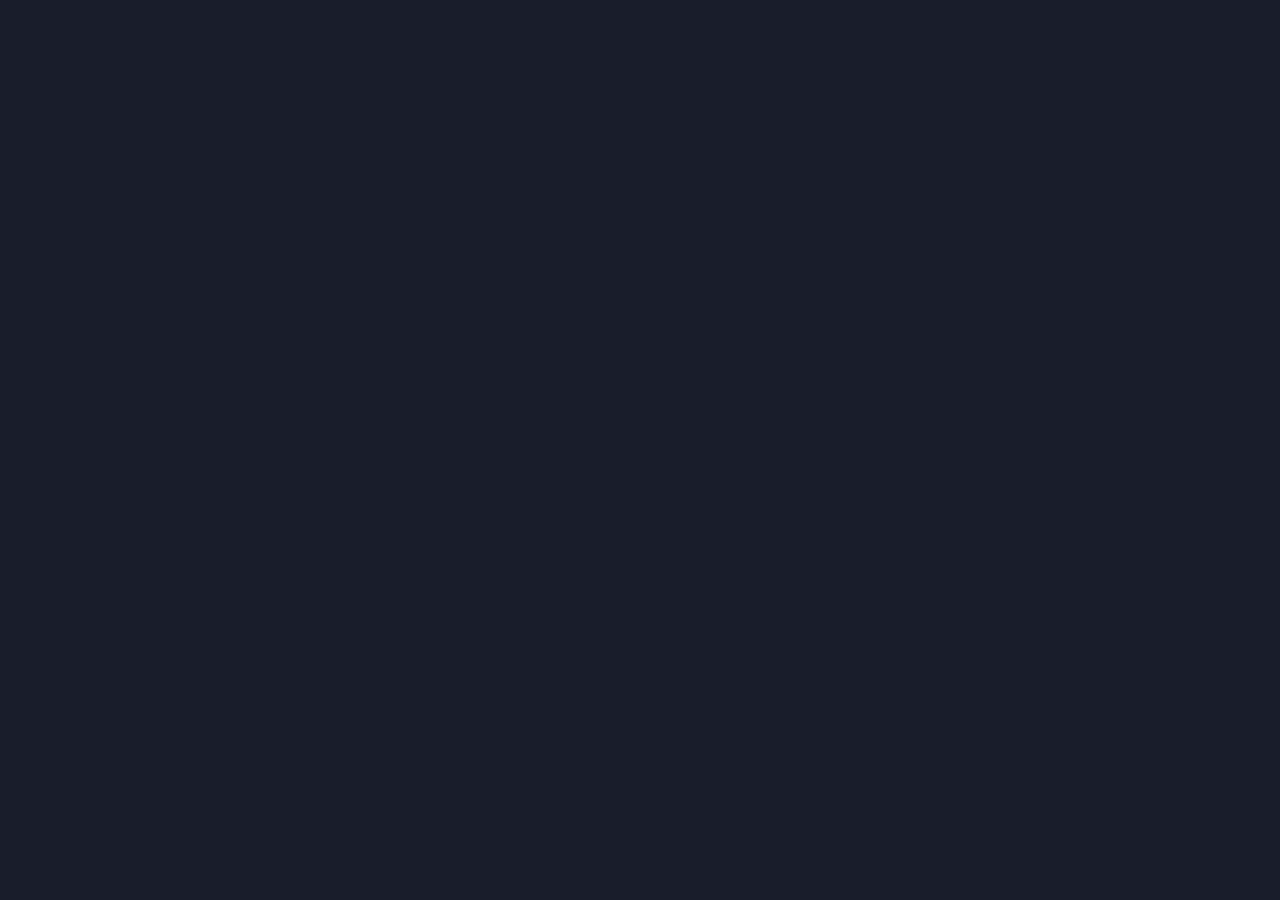
==== index.html @ 34d707e0 "Adding images and Styling" ====
<!DOCTYPE html>
<html lang="en">
<head>
    <meta charset="UTF-8">
    <meta http-equiv="X-UA-Compatible" content="IE=edge">
    <meta name="viewport" content="width=device-width, initial-scale=1.0">
    <link rel="preconnect" href="https://fonts.googleapis.com">
    <link rel="preconnect" href="https://fonts.gstatic.com" crossorigin>
    <link href="https://fonts.googleapis.com/css2?family=Kanit&family=Sofia+Sans+Semi+Condensed:wght@700&display=swap" rel="stylesheet">
    <link rel="stylesheet" href="https://cdnjs.cloudflare.com/ajax/libs/font-awesome/6.1.0/css/all.min.css" integrity="sha512-10/jx2EXwxxWqCLX/hHth/vu2KY3jCF70dCQB8TSgNjbCVAC/8vai53GfMDrO2Emgwccf2pJqxct9ehpzG+MTw==" crossorigin="anonymous" referrerpolicy="no-referrer" />
    <link rel="stylesheet" href="/styles/styles.css">
    <title>Pranav Kulkarni</title>
</head>
<body class="main-content">
     <header class="section sec1 header active">
        <i class="fa-brands fa-instagram"></i>
     </header>
    <main>
        <section class="section sec2 about">

        </section>
        <section class="section sec3 portfolio">
            
        </section>
        <section class="section sec4 blogs">
            
        </section>
        <section class="section sec5 contacts">
            
        </section>
    </main>
</body>
</html>
---- styles/styles.css ----
* {
  margin: 0;
  padding: 0;
  box-sizing: border-box;
  list-style: none;
}

:root {
  --color-primary: #191d2b;
  --color-secondary:#27AE60;
  --color-black:#000;
  --color-white:#FFFF;
  --color-grey0:#f8f8f8;
  --color-grey1:#dbe1e8;
  --color-grey2:#b2becd;
  --color-grey3:#6c7893;
  --color-grey4:#454e56;
  --color-grey5:#2a2e35;
  --color-grey6:#12181b;
  --br-sm-2:14px;
}

body {
  background-color: var(--color-primary);
  font-family: "Kanit", sans-serif;
  font-family: "Sofia Sans Semi Condensed", sans-serif;
  font-size: 1.1rem;
  color: var(--color-white);
}/*# sourceMappingURL=styles.css.map */
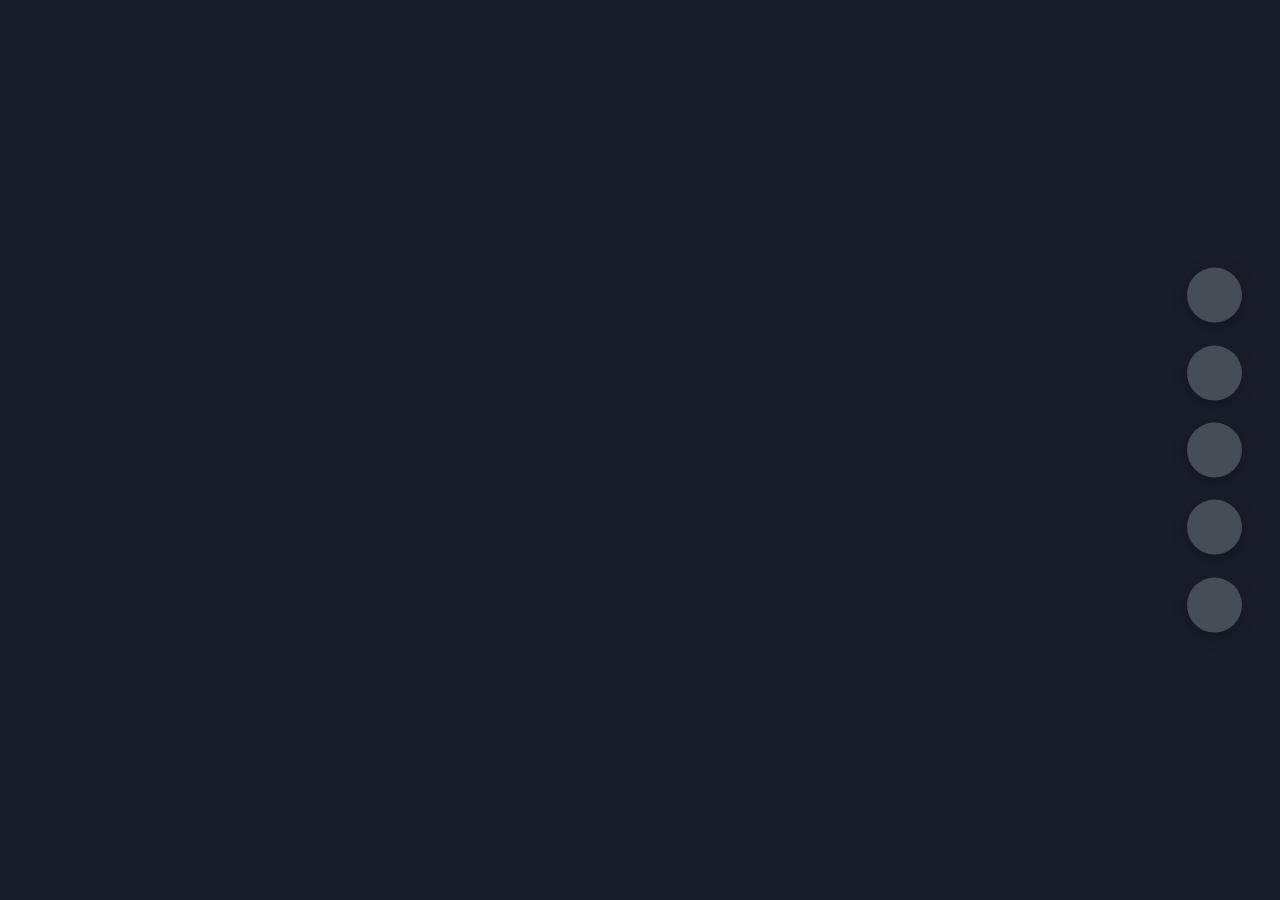
==== commit bbfc6006: "Adding Navigation Menu" ====
--- a/index.html
+++ b/index.html
@@ -29,5 +29,22 @@
             
         </section>
     </main>
+    <div class="controlls">
+        <div class="control control-1 active-btn">
+            <i class="fa-solid fa-house"></i>
+        </div>
+        <div class="control control-2 ">
+            <i class="fa-solid fa-user"></i>
+        </div>
+        <div class="control control-3 ">
+            <i class="fa-solid fa-briefcase"></i>
+        </div>
+        <div class="control control-4 ">
+            <i class="fa-solid fa-newspaper"></i>
+        </div>
+        <div class="control control-5 ">
+            <i class="fa-solid fa-envelope"></i>
+        </div>
+    </div>
 </body>
 </html>--- a/styles/styles.css
+++ b/styles/styles.css
@@ -18,6 +18,7 @@
   --color-grey5:#2a2e35;
   --color-grey6:#12181b;
   --br-sm-2:14px;
+  --box-shadow-1: 0 3px 15px rgba(0,0,0,.3) ;
 }
 
 body {
@@ -26,4 +27,89 @@
   font-family: "Sofia Sans Semi Condensed", sans-serif;
   font-size: 1.1rem;
   color: var(--color-white);
+  transition: all 0.4s ease-in-out;
+}
+
+a {
+  display: inline-block;
+  text-decoration: none;
+  color: inherit;
+  font-family: inherit;
+}
+
+section {
+  min-height: 100vh;
+  width: 100%;
+  position: absolute;
+  left: 0;
+  top: 0;
+  padding: 3rem 8e;
+}
+
+.section {
+  transform: translateY(-100%) scale(0);
+  transition: all 0.4s ease-in-out;
+  background-color: var(--color-primary);
+}
+
+.sec1 {
+  display: none;
+  transform: translateY(0) scale(1);
+}
+
+.sec2 {
+  display: none;
+  transform: translateY(0) scale(1);
+}
+
+.sec3 {
+  display: none;
+  transform: translateY(0) scale(1);
+}
+
+.sec4 {
+  display: none;
+  transform: translateY(0) scale(1);
+}
+
+.sec5 {
+  display: none;
+  transform: translateY(0) scale(1);
+}
+
+.controlls {
+  position: fixed;
+  z-index: 10;
+  top: 50%;
+  right: 3%;
+  display: flex;
+  flex-direction: column;
+  align-items: center;
+  justify-content: center;
+  transform: translateY(-50%);
+}
+.controlls .active-btn {
+  background-color: var(--color-secondary);
+  transition: all 0.4s ease-in-out;
+}
+.controlls .active-btn i {
+  color: var(--color-white);
+}
+.controlls .control {
+  padding: 1rem;
+  cursor: pointer;
+  background-color: var(--color-grey4);
+  width: 55px;
+  height: 55px;
+  border-radius: 50%;
+  display: flex;
+  justify-content: center;
+  align-items: center;
+  margin: 0.7rem 0;
+  box-shadow: var(--box-shadow-1);
+}
+.controlls .control i {
+  font-size: 1.2rem;
+  color: var(--color-grey2);
+  pointer-events: none;
 }/*# sourceMappingURL=styles.css.map */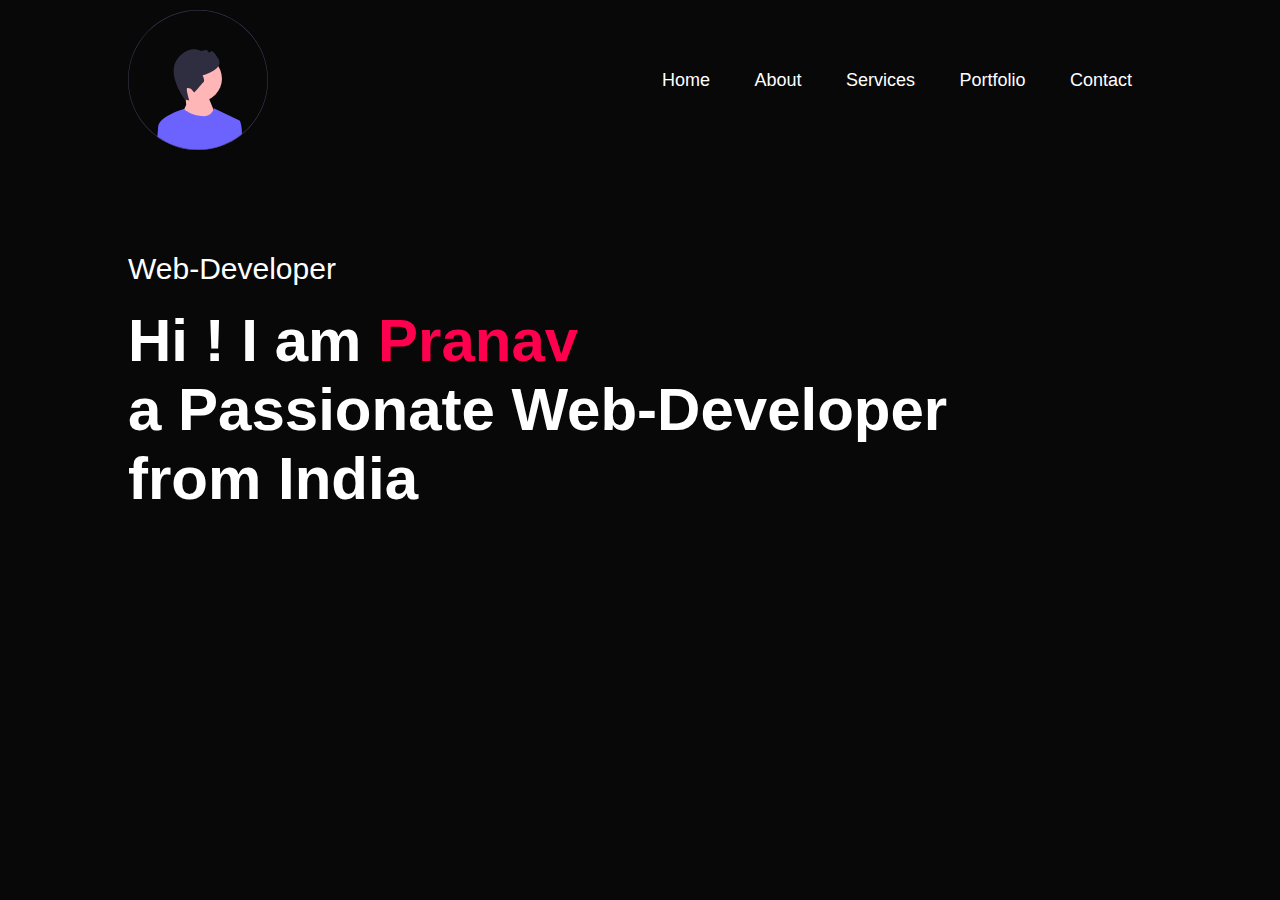
==== commit ec96fd4c: "Making Changes to the styling . Adding New Images" ====
--- a/index.html
+++ b/index.html
@@ -4,46 +4,27 @@
     <meta charset="UTF-8">
     <meta http-equiv="X-UA-Compatible" content="IE=edge">
     <meta name="viewport" content="width=device-width, initial-scale=1.0">
-    <link rel="preconnect" href="https://fonts.googleapis.com">
-    <link rel="preconnect" href="https://fonts.gstatic.com" crossorigin>
-    <link href="https://fonts.googleapis.com/css2?family=Kanit&family=Sofia+Sans+Semi+Condensed:wght@700&display=swap" rel="stylesheet">
-    <link rel="stylesheet" href="https://cdnjs.cloudflare.com/ajax/libs/font-awesome/6.1.0/css/all.min.css" integrity="sha512-10/jx2EXwxxWqCLX/hHth/vu2KY3jCF70dCQB8TSgNjbCVAC/8vai53GfMDrO2Emgwccf2pJqxct9ehpzG+MTw==" crossorigin="anonymous" referrerpolicy="no-referrer" />
-    <link rel="stylesheet" href="/styles/styles.css">
     <title>Pranav Kulkarni</title>
+    <link rel="stylesheet" href="/styles.css">
+    
 </head>
-<body class="main-content">
-     <header class="section sec1 header active">
-        <i class="fa-brands fa-instagram"></i>
-     </header>
-    <main>
-        <section class="section sec2 about">
-
-        </section>
-        <section class="section sec3 portfolio">
-            
-        </section>
-        <section class="section sec4 blogs">
-            
-        </section>
-        <section class="section sec5 contacts">
-            
-        </section>
-    </main>
-    <div class="controlls">
-        <div class="control control-1 active-btn">
-            <i class="fa-solid fa-house"></i>
-        </div>
-        <div class="control control-2 ">
-            <i class="fa-solid fa-user"></i>
-        </div>
-        <div class="control control-3 ">
-            <i class="fa-solid fa-briefcase"></i>
-        </div>
-        <div class="control control-4 ">
-            <i class="fa-solid fa-newspaper"></i>
-        </div>
-        <div class="control control-5 ">
-            <i class="fa-solid fa-envelope"></i>
+<body>
+    <div id="header">
+        <div class="container">
+            <nav>
+                <img src="/img/undraw_male_avatar_g98d.svg" class="logo">
+                <ul>
+                    <li><a href="#">Home</a></li>
+                    <li><a href="#">About </a></li>
+                    <li><a href="#">Services</a></li>
+                    <li><a href="#">Portfolio</a></li>
+                    <li><a href="#">Contact</a></li>
+                </ul>
+            </nav>
+            <div class="header-text">
+                <p>Web-Developer</p>
+                <h1>Hi !  I am <span>Pranav</span><br> a Passionate Web-Developer<br> from India </h1>
+            </div>
         </div>
     </div>
 </body>
--- a/styles.css
+++ b/styles.css
@@ -0,0 +1,74 @@
+*{
+    margin: 0;
+    padding: 0;
+    font-family: 'Poppins',sans-serif;
+    box-sizing: border-box;
+}
+
+body{
+    background-color: #080808;
+    color:#fff;
+}
+ 
+#header{
+    width: 100%;
+    height: 100vh;
+    /* background-image: url(/img/undraw_developer_activity_re_39tg.svg);  */
+    background-size: cover;
+    background-position: center;
+}
+
+.container{
+    padding: 10px 10%;
+}
+
+nav{
+    display: flex;
+    align-items: center;
+    justify-content: space-between;
+    flex-wrap: wrap;
+}
+
+.logo{
+    width: 140px;
+    
+}
+
+nav ul li{
+    display: inline-block;
+    list-style: none;
+    margin: 10px 20px;
+}
+nav ul li a{
+    color: #fff;
+    text-decoration: none;
+    font-size: 18px;
+    position: relative;
+}
+
+nav ul li a::after{
+    content: ' ';
+    width: 0;
+    height: 3px;
+    background: #ff004f;
+    position: absolute;
+    left: 0;
+    bottom: -6px;
+    transition: 0.5s;
+}
+nav ul li a:hover::after{
+    width: 100%;
+
+}
+.header-text{
+    margin-top: 10%;
+    font-size: 30px;
+}
+
+.header-text h1{
+    font-size: 60px;
+    margin-top: 20px;
+}
+.header-text h1 span{
+    color: #ff004f;
+}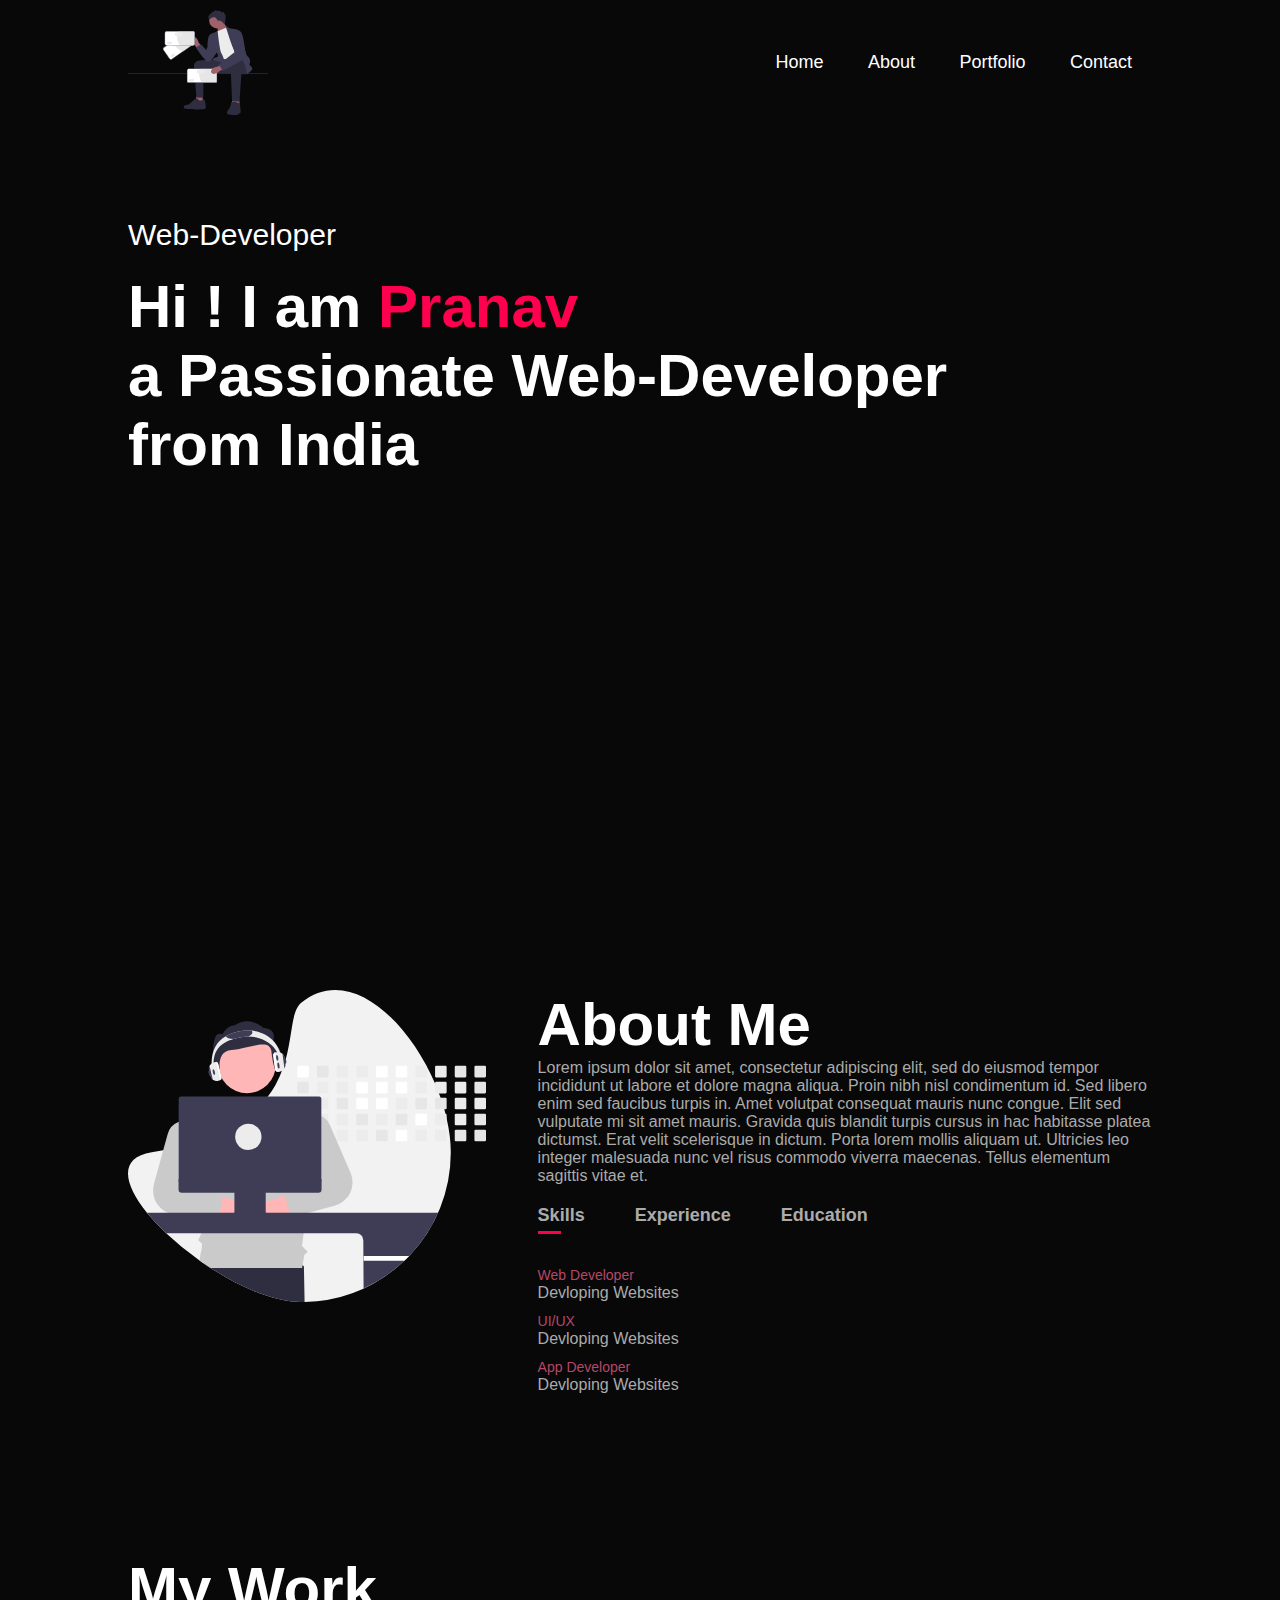
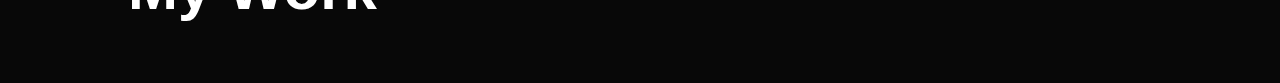
==== commit c2e0e243: "Adding Skills Section" ====
--- a/index.html
+++ b/index.html
@@ -12,11 +12,10 @@
     <div id="header">
         <div class="container">
             <nav>
-                <img src="/img/undraw_male_avatar_g98d.svg" class="logo">
+                <img src="/img/undraw_make_it_rain_re_w9pc.svg" class="logo">
                 <ul>
                     <li><a href="#">Home</a></li>
                     <li><a href="#">About </a></li>
-                    <li><a href="#">Services</a></li>
                     <li><a href="#">Portfolio</a></li>
                     <li><a href="#">Contact</a></li>
                 </ul>
@@ -27,5 +26,69 @@
             </div>
         </div>
     </div>
+    <div id = "about">
+        <div class="container">
+            <div class="row">
+                <div class="about-col-1">
+                    <img src="/img/undraw_developer_activity_re_39tg (1).svg">
+                </div>
+                <div class="about-col-2">
+                    <h1 class="sub-title">About Me</h1>
+                    <p>Lorem ipsum dolor sit amet, consectetur adipiscing elit, sed do eiusmod tempor incididunt ut labore et dolore magna aliqua. Proin nibh nisl condimentum id. Sed libero enim sed faucibus turpis in. Amet volutpat consequat mauris nunc congue. Elit sed vulputate mi sit amet mauris. Gravida quis blandit turpis cursus in hac habitasse platea dictumst. Erat velit scelerisque in dictum. Porta lorem mollis aliquam ut. Ultricies leo integer malesuada nunc vel risus commodo viverra maecenas. Tellus elementum sagittis vitae et.
+                    </p>
+                    <div class="tab-titles">
+                        <p class="tab-links active-link" onclick="opentab('Skills')">Skills</p>
+                        <p class="tab-links" onclick="opentab('Experience')">Experience</p>
+                        <p class="tab-links" onclick="opentab('Education')">Education</p>
+                    </div>
+                    <div class="tab-contents active-tab" id="Skills">
+                        <ul>
+                            <li><span>Web Developer</span><br>Devloping  Websites</li>
+                            <li><span>UI/UX</span><br>Devloping Websites</li>
+                            <li><span>App Developer</span><br>Devloping Websites</li>
+                        </ul>
+                    </div>
+                    <div class="tab-contents" id="Experience">
+                        <ul>
+                            <li><span>SDE</span><br>Devloping  Websites</li>
+                            <li><span>UI/UX</span><br>Devloping Websites</li>
+                            <li><span>App Developer</span><br>Devloping Websites</li>
+                        </ul>
+                    </div>
+                    <div class="tab-contents" id="Education">
+                        <ul>
+                            <li><span>Graduate</span><br>Devloping  Websites</li>
+                            <li><span>UI/UX</span><br>Devloping Websites</li>
+                            <li><span>App Developer</span><br>Devloping Websites</li>
+                        </ul>
+                    </div>
+                </div>
+            </div>
+        </div>
+
+    </div>
+    <div id = "portfolio">
+        <div class="container">
+            <h1 class="sub-title">My Work</h1>
+        </div>
+    </div>
+    <script>
+
+        var tablinks = document.getElementsByClassName('tab-links');
+        var tabcontents = document.getElementsByClassName('tab-contents');
+        function opentab(tabname){
+            console.log(tablinks);
+            console.log(tabcontents);
+            for ( tablink of tablinks){
+                tablink.classList.remove('active-link');
+            }
+            for ( tabcontent of tabcontents){
+                tabcontent.classList.remove('active-tab');
+            }
+            event.currentTarget.classList.add('active-link');
+            document.getElementById(tabname).classList.add('active-tab');
+        }
+    </script>
 </body>
+
 </html>--- a/styles.css
+++ b/styles.css
@@ -71,4 +71,78 @@
 }
 .header-text h1 span{
     color: #ff004f;
+}
+
+#about{
+    padding: 80px 0;
+    color:#ababab;
+}
+.row{
+    display: flex;
+    justify-content: space-between;
+    flex-wrap: wrap;
+}
+.about-col-1{
+    flex-basis: 35%;
+}
+
+.about-col-1 img{
+    width: 100%;
+    border-radius: 15px;
+}
+
+.about-col-2{
+    flex-basis: 60%
+}
+.sub-title{
+    font-size: 60px;
+    font-weight: 600;
+    color: #fff;
+}
+
+.tab-titles{
+    display: flex;
+    margin: 20px 0 40px ;
+}
+.tab-links{
+    margin-right: 50px;
+    font-size: 18px;
+    font-weight: 700;
+    cursor: pointer;
+    position: relative;
+}
+.tab-links::after{
+    content: ' ';
+    width: 0px;
+    height: 3px;
+    background: #ff004f;
+    position: absolute;
+    left: 0;
+    bottom: -8px;
+    transition: 0.5s;
+    
+}
+
+.tab-links.active-link::after{
+    width: 50%;
+}
+
+.tab-contents ul li {
+    list-style: none;
+    margin: 10px 0 ;
+}
+.tab-contents ul li span{
+  color: #b54769;
+  font-size: 14px;
+}
+
+.tab-contents{
+    display:none;
+}
+
+.tab-contents.active-tab{
+    display: block;
+}
+#portfolio{
+    padding: 50px 0;
 }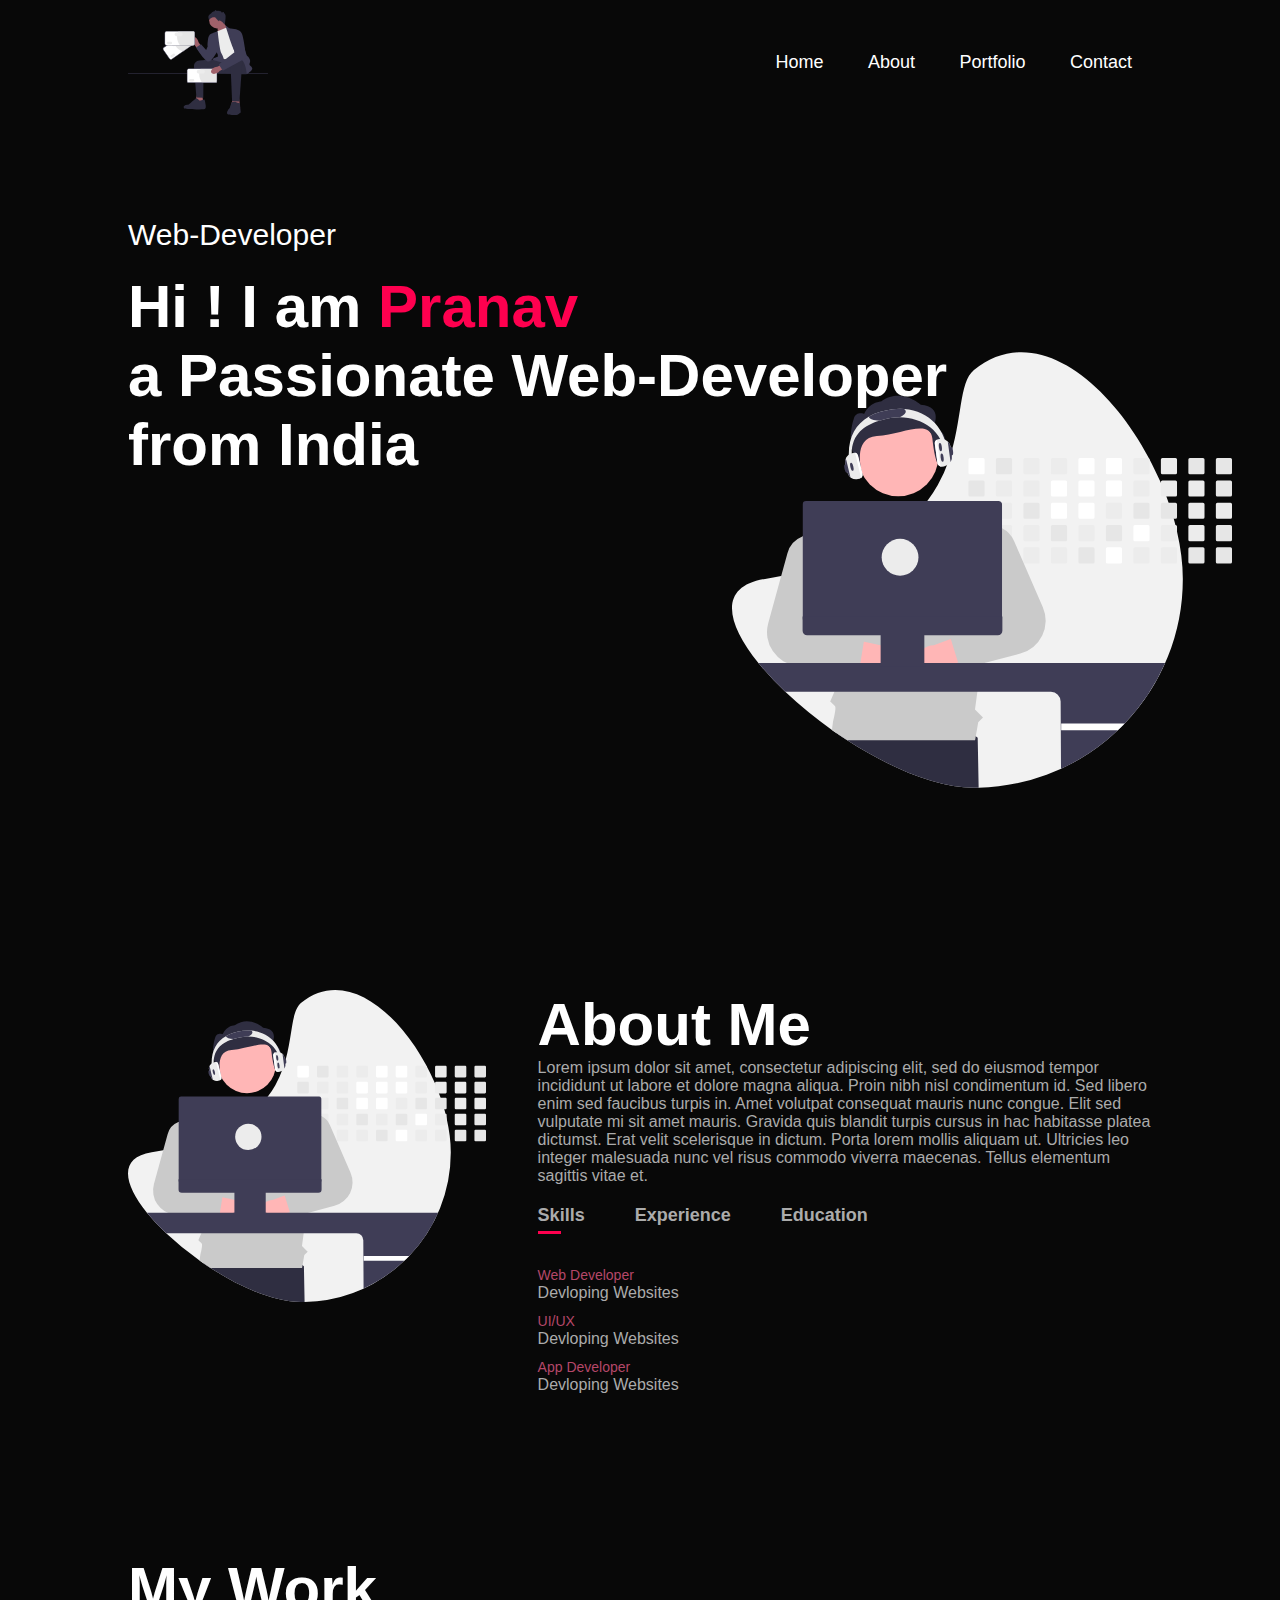
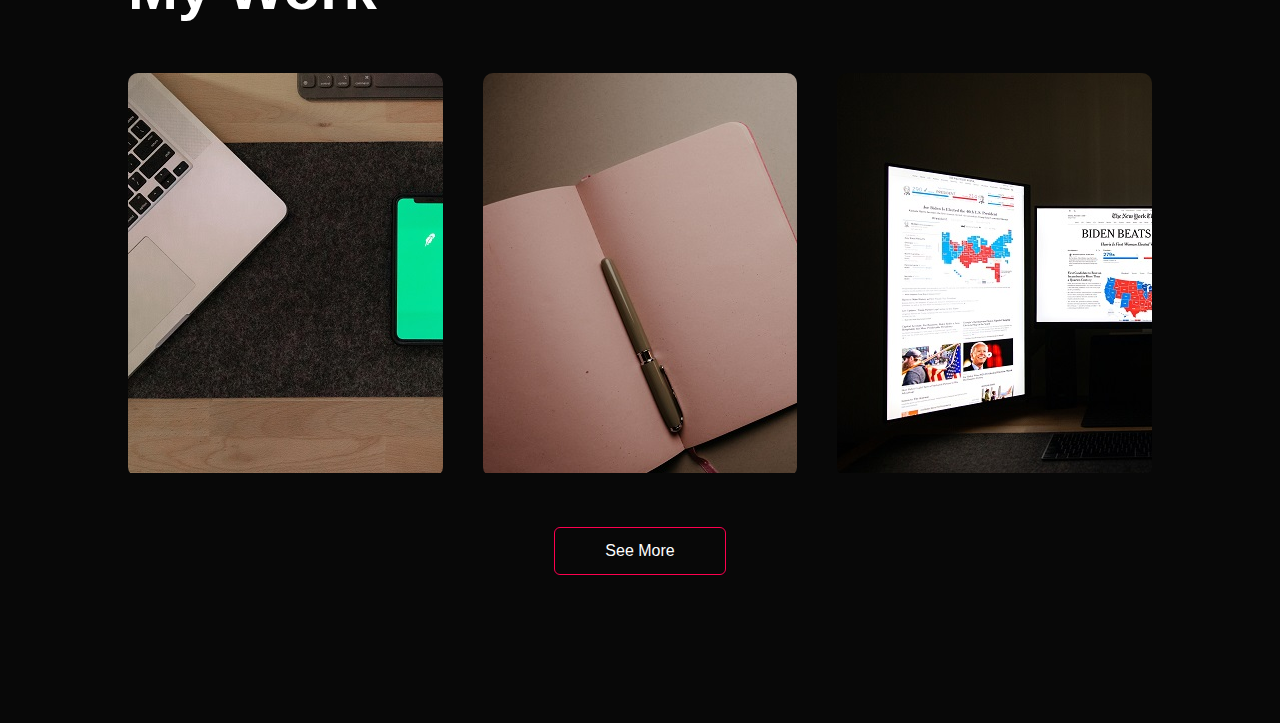
==== commit 2f41bd7b: "Adding Portfolio Section and Contact Section" ====
--- a/index.html
+++ b/index.html
@@ -5,7 +5,9 @@
     <meta http-equiv="X-UA-Compatible" content="IE=edge">
     <meta name="viewport" content="width=device-width, initial-scale=1.0">
     <title>Pranav Kulkarni</title>
+    <link rel="stylesheet" href="https://cdnjs.cloudflare.com/ajax/libs/font-awesome/6.2.1/css/all.min.css" integrity="sha512-MV7K8+y+gLIBoVD59lQIYicR65iaqukzvf/nwasF0nqhPay5w/9lJmVM2hMDcnK1OnMGCdVK+iQrJ7lzPJQd1w==" crossorigin="anonymous" referrerpolicy="no-referrer" />
     <link rel="stylesheet" href="/styles.css">
+    <link rel="stylesheet" href="path/to/font-awesome/css/font-awesome.min.css">
     
 </head>
 <body>
@@ -70,7 +72,48 @@
     <div id = "portfolio">
         <div class="container">
             <h1 class="sub-title">My Work</h1>
+            <div class="work-list">
+                    <div class = "work">
+                        <img src = "/img/blog1.jpg">
+                        <div class="layer">
+                            <h3>Social Media App</h3>
+                            <p>Description for the tag</p>
+                            <a href="https://github.com/pranavk1511">Link</a>
+                        </div>
+                    </div>
+                    <div class = "work">
+                        <img src = "/img/blog2.jpg">
+                        <div class="layer"> 
+                        <h3>Social Media App</h3>
+                            <p>Description for the tag</p>
+                            <a href="https://github.com/pranavk1511">Link<i class="fa-solid fa-arrow-up-right-from-square"></i></a>
+                        </div>
+                    </div>
+                    <div class = "work">
+                        <img src = "/img/blog3.jpg">
+                        <div class="layer">
+                        <h3>Social Media App</h3>
+                            <p>Description for the tag</p>
+                            <a href="https://github.com/pranavk1511"><i class="fa-solid fa-arrow-up-right-from-square"></i></a>
+                        </div>
+                    </div>
+                    
+            </div>
+            <a href="#" class="btn">See More</a>
         </div>
+    </div>
+    <div class="contact">
+            <div class="container">
+                    <div class="contact-left">
+                        <div class="social-icons">
+                            <p><i class="fa-regular fa-envelope"></i></p>
+                            <p><i class="fa-brands fa-github"></i></p>
+                            <p><i class="fa-brands fa-square-twitter"></i></p>
+                            <p><i class="fa-brands fa-linkedin"></i></p>
+                        </div>
+                    </div>
+                </div>
+            
     </div>
     <script>
 
--- a/styles.css
+++ b/styles.css
@@ -13,9 +13,11 @@
 #header{
     width: 100%;
     height: 100vh;
-    /* background-image: url(/img/undraw_developer_activity_re_39tg.svg);  */
-    background-size: cover;
-    background-position: center;
+    background-image: url(/img/undraw_developer_activity_re_39tg\ \(1\).svg);
+    background-repeat: no-repeat; 
+    /* background-position: 50px; */
+    background-position: bottom 5rem right 3rem;
+    background-size:  500px 500px;;
 }
 
 .container{
@@ -143,6 +145,93 @@
 .tab-contents.active-tab{
     display: block;
 }
+/* Portfolio Styling */
 #portfolio{
     padding: 50px 0;
-}+}
+.work-list{
+    display: grid;
+    grid-template-columns: repeat(auto-fit,minmax(250px,1fr));
+    grid-gap: 40px;
+    margin-top: 50px;
+}
+
+.work{
+    border-radius: 10px;
+    position: relative;
+    overflow: hidden;
+}
+.work .img{
+    width: 100%;
+    border-radius: 10px;
+    display: block;
+    transition: transform 0.5s;
+}
+
+.layer{
+    width: 100%;
+    height: 0;
+    background:linear-gradient(rgba(0,0,0,0.6),#ff004f);
+    border-radius: 10px;
+    position: absolute;
+    left: 0;
+    bottom: 0;
+    overflow: hidden;
+    display:flex;
+    align-items: center;
+    justify-content: center;
+    flex-direction: column;
+    padding: 0 40px;
+    text-align: center;
+    font-size: 14px;
+    transition: height 0.5s;
+}
+
+.layer h3{
+    font-weight: 500;
+    margin-bottom: 20px;
+}
+
+.work :hover img{
+    transform: scale(1.1);
+}
+
+.work:hover .layer{
+    height: 100%;
+}
+
+.btn{
+    display: block;
+    margin:50px auto;
+    width : fit-content;
+    border: 1px solid #ff004f;
+    padding: 14px 50px;
+    border-radius: 6px;
+    text-decoration: none;
+    color: #fff;
+    transition: background 0.5s;
+}
+
+.btn:hover{
+    background:#ff004f;
+}
+.social-icons{
+    margin-left: 40%;
+}
+
+.social-icons p{
+    
+    display: inline-block;
+    font-size: 3rem;
+    padding: 5px;
+}
+.contact-left h1{ 
+    margin-left:450px ;
+    margin: auto;
+}
+.sub-titlef{
+        font-size: 60px;
+        font-weight: 600;
+        color: #fff;
+       margin-left:55% ;
+}
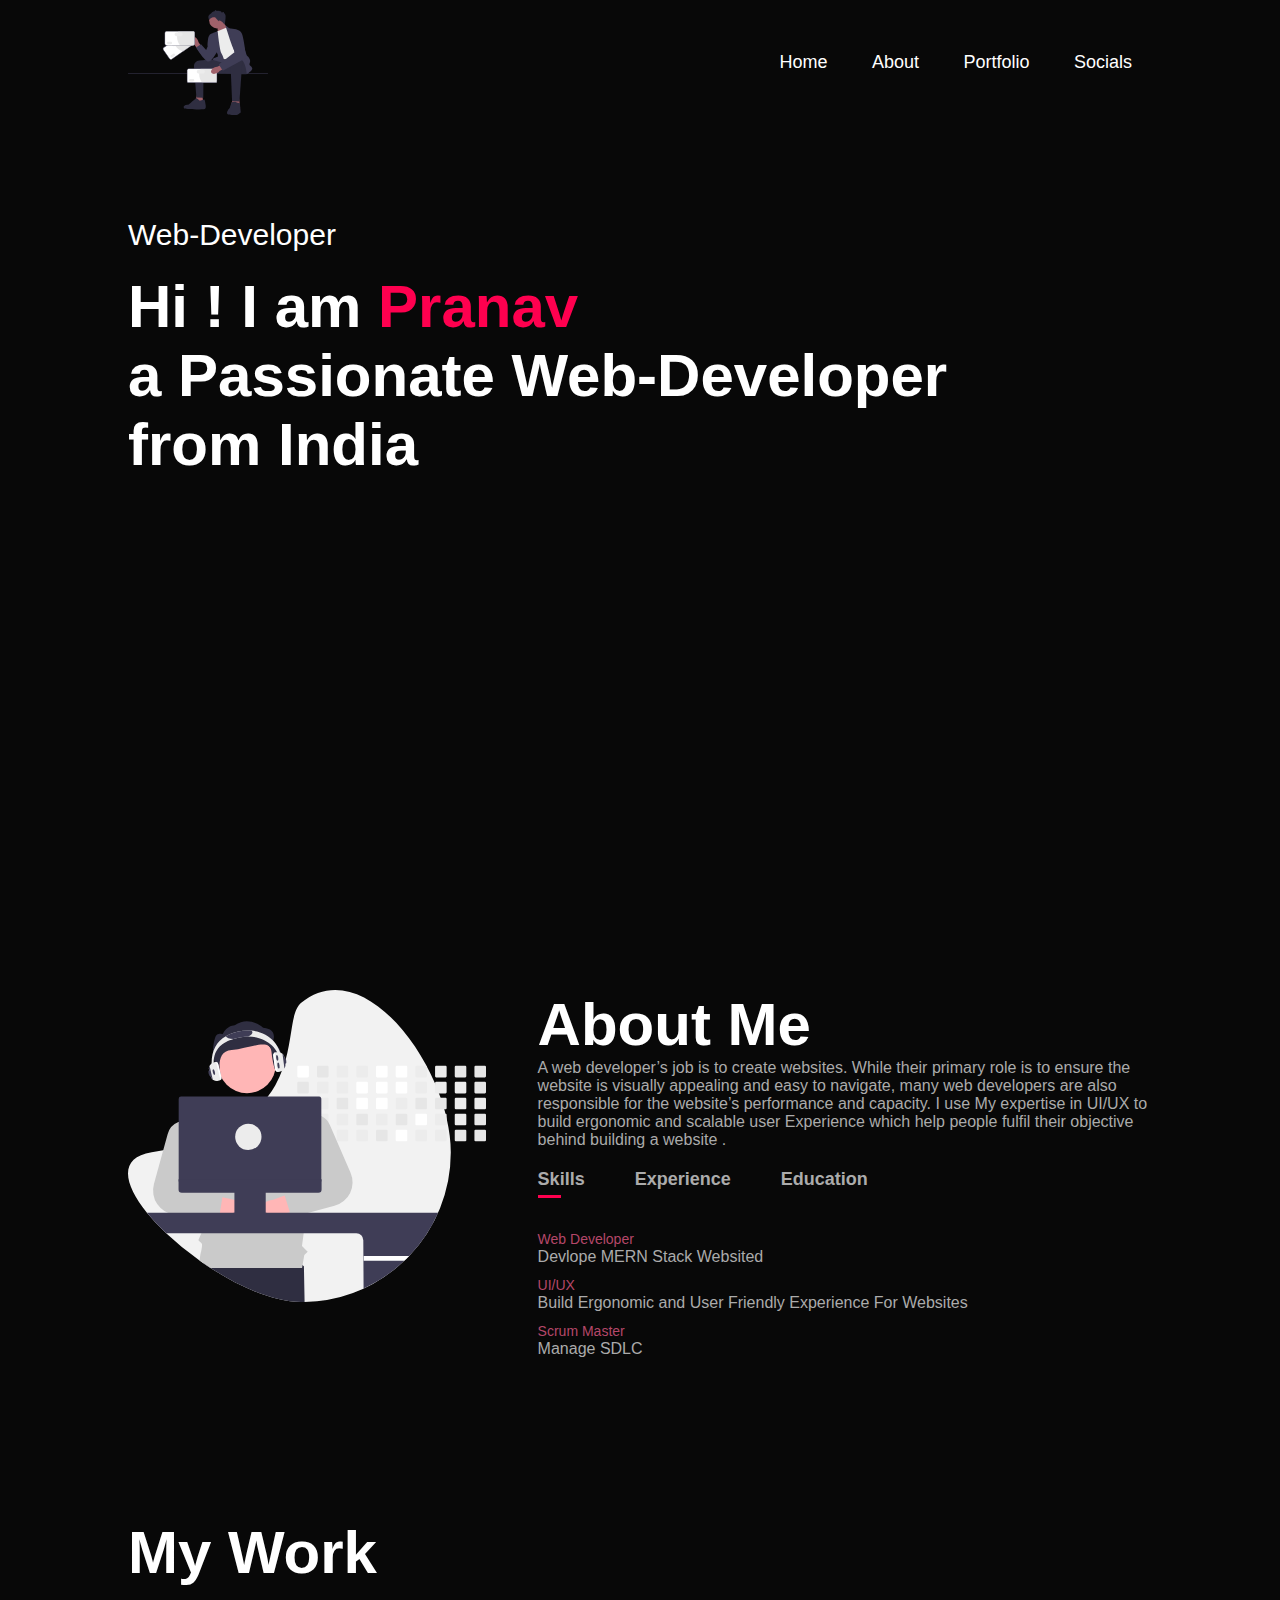
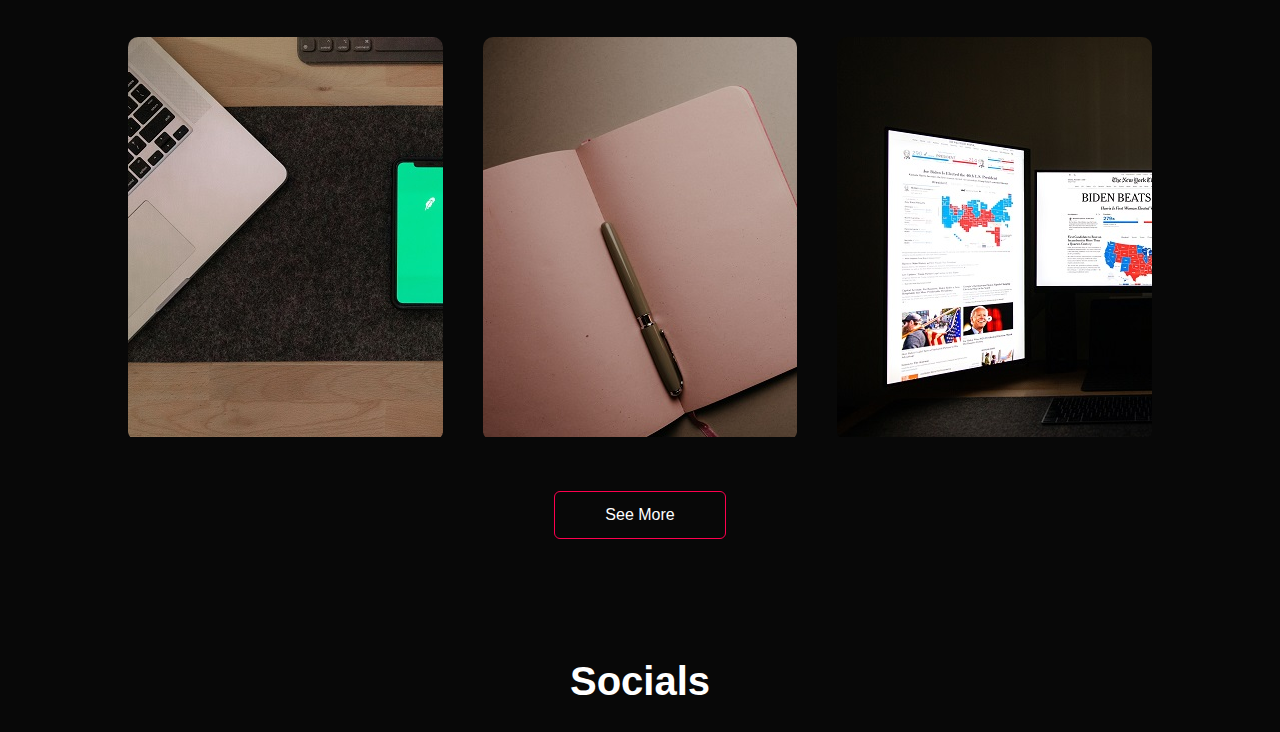
==== commit 75ddce5a: "Penultimate Commit" ====
--- a/index.html
+++ b/index.html
@@ -5,6 +5,7 @@
     <meta http-equiv="X-UA-Compatible" content="IE=edge">
     <meta name="viewport" content="width=device-width, initial-scale=1.0">
     <title>Pranav Kulkarni</title>
+    <link rel="icon" type="image/x-icon" href="/img/undraw_make_it_rain_re_w9pc.svg">
     <link rel="stylesheet" href="https://cdnjs.cloudflare.com/ajax/libs/font-awesome/6.2.1/css/all.min.css" integrity="sha512-MV7K8+y+gLIBoVD59lQIYicR65iaqukzvf/nwasF0nqhPay5w/9lJmVM2hMDcnK1OnMGCdVK+iQrJ7lzPJQd1w==" crossorigin="anonymous" referrerpolicy="no-referrer" />
     <link rel="stylesheet" href="/styles.css">
     <link rel="stylesheet" href="path/to/font-awesome/css/font-awesome.min.css">
@@ -17,9 +18,9 @@
                 <img src="/img/undraw_make_it_rain_re_w9pc.svg" class="logo">
                 <ul>
                     <li><a href="#">Home</a></li>
-                    <li><a href="#">About </a></li>
-                    <li><a href="#">Portfolio</a></li>
-                    <li><a href="#">Contact</a></li>
+                    <li><a href="#about">About </a></li>
+                    <li><a href="#portfolio">Portfolio</a></li>
+                    <li><a href="#contact">Socials</a></li>
                 </ul>
             </nav>
             <div class="header-text">
@@ -36,7 +37,8 @@
                 </div>
                 <div class="about-col-2">
                     <h1 class="sub-title">About Me</h1>
-                    <p>Lorem ipsum dolor sit amet, consectetur adipiscing elit, sed do eiusmod tempor incididunt ut labore et dolore magna aliqua. Proin nibh nisl condimentum id. Sed libero enim sed faucibus turpis in. Amet volutpat consequat mauris nunc congue. Elit sed vulputate mi sit amet mauris. Gravida quis blandit turpis cursus in hac habitasse platea dictumst. Erat velit scelerisque in dictum. Porta lorem mollis aliquam ut. Ultricies leo integer malesuada nunc vel risus commodo viverra maecenas. Tellus elementum sagittis vitae et.
+                    <p>A web developer’s job is to create websites. While their primary role is to ensure the website is visually appealing and easy to navigate, many web developers are also responsible for the website’s performance and capacity. I use My expertise in UI/UX to build ergonomic and scalable user Experience which help people fulfil 
+                    their objective behind building a website . 
                     </p>
                     <div class="tab-titles">
                         <p class="tab-links active-link" onclick="opentab('Skills')">Skills</p>
@@ -45,23 +47,22 @@
                     </div>
                     <div class="tab-contents active-tab" id="Skills">
                         <ul>
-                            <li><span>Web Developer</span><br>Devloping  Websites</li>
-                            <li><span>UI/UX</span><br>Devloping Websites</li>
-                            <li><span>App Developer</span><br>Devloping Websites</li>
+                            <li><span>Web Developer</span><br>Devlope MERN Stack Websited </li>
+                            <li><span>UI/UX</span><br>Build Ergonomic and User Friendly Experience For Websites</li>
+                            <li><span>Scrum Master </span><br>Manage SDLC</li>
                         </ul>
                     </div>
                     <div class="tab-contents" id="Experience">
                         <ul>
-                            <li><span>SDE</span><br>Devloping  Websites</li>
-                            <li><span>UI/UX</span><br>Devloping Websites</li>
-                            <li><span>App Developer</span><br>Devloping Websites</li>
+                            <li><span>SDE</span><br>Barclays Pvt. Ltd. </li>
+                            <li><span>Technology Analyst </span><br>Fiserv , Pune </li>
+                            <li><span>Intern</span><br>Fiserv , Banglore </li>
                         </ul>
                     </div>
                     <div class="tab-contents" id="Education">
                         <ul>
-                            <li><span>Graduate</span><br>Devloping  Websites</li>
-                            <li><span>UI/UX</span><br>Devloping Websites</li>
-                            <li><span>App Developer</span><br>Devloping Websites</li>
+                            <li><span>Graduate</span><br>Northeastern University,Boston </li>
+                            <li><span>Unergraduate </span><br>SRM Institute Of Science and Technology , Chennai</li>
                         </ul>
                     </div>
                 </div>
@@ -76,25 +77,25 @@
                     <div class = "work">
                         <img src = "/img/blog1.jpg">
                         <div class="layer">
-                            <h3>Social Media App</h3>
-                            <p>Description for the tag</p>
-                            <a href="https://github.com/pranavk1511">Link</a>
+                            <h3 class="sub-title">Python Key Logger </h3>
+                            <p>A python based desktop application hat creates a log of all the keystrokes made . </p>
+                            <a href="https://github.com/pranavk1511/Python-Keylogger"><i class="fa-solid fa-arrow-up-right-from-square"></i></a>
                         </div>
                     </div>
                     <div class = "work">
                         <img src = "/img/blog2.jpg">
                         <div class="layer"> 
-                        <h3>Social Media App</h3>
-                            <p>Description for the tag</p>
-                            <a href="https://github.com/pranavk1511">Link<i class="fa-solid fa-arrow-up-right-from-square"></i></a>
+                        <h3 class="sub-title">Comic Book Generator</h3>
+                            <p>A python based program that manipulates images to generate comic type images </p>
+                            <a href="https://github.com/pranavk1511/Comic-from-Python"><i class="fa-solid fa-arrow-up-right-from-square"></i></a>
                         </div>
                     </div>
                     <div class = "work">
                         <img src = "/img/blog3.jpg">
                         <div class="layer">
-                        <h3>Social Media App</h3>
-                            <p>Description for the tag</p>
-                            <a href="https://github.com/pranavk1511"><i class="fa-solid fa-arrow-up-right-from-square"></i></a>
+                        <h3 class="sub-title">Weather  App</h3>
+                            <p>A React app to show weather updates based on a 3rd Party API </p>
+                            <a href="https://github.com/pranavk1511/Weather-App"><i class="fa-solid fa-arrow-up-right-from-square"></i></a>
                         </div>
                     </div>
                     
@@ -102,14 +103,15 @@
             <a href="#" class="btn">See More</a>
         </div>
     </div>
-    <div class="contact">
+    <div id="contact">
             <div class="container">
                     <div class="contact-left">
+                        <h1 class="sub-titlereg">Socials</h1>
                         <div class="social-icons">
-                            <p><i class="fa-regular fa-envelope"></i></p>
-                            <p><i class="fa-brands fa-github"></i></p>
-                            <p><i class="fa-brands fa-square-twitter"></i></p>
-                            <p><i class="fa-brands fa-linkedin"></i></p>
+                            <a href="https://github.com/PranavWasTaken"><i class="fa-regular fa-envelope"></i></a>
+                            <a href="https://github.com/PranavWasTaken"><i class="fa-brands fa-github"></i></a>
+                            <a href="https://twitter.com/pranav_4k"><i class="fa-brands fa-square-twitter"></i></a>
+                            <a href="https://www.linkedin.com/in/pranavkulkarni15/"><i class="fa-brands fa-linkedin"></i></a>
                         </div>
                     </div>
                 </div>
--- a/styles.css
+++ b/styles.css
@@ -192,6 +192,18 @@
     margin-bottom: 20px;
 }
 
+.layer a{
+    margin-top: 20px;
+    color: #ff004f;
+    text-decoration: none;
+    font-size: 18px;
+    line-height: 60px;
+    background: #fff;
+    width: 60px;
+    height: 60px;
+    border-radius: 50%;
+    text-align: center;
+}
 .work :hover img{
     transform: scale(1.1);
 }
@@ -219,8 +231,8 @@
     margin-left: 40%;
 }
 
-.social-icons p{
-    
+.social-icons a{
+    color: #fff;
     display: inline-block;
     font-size: 3rem;
     padding: 5px;
@@ -235,3 +247,45 @@
         color: #fff;
        margin-left:55% ;
 }
+.sub-titlereg{
+    font-size: 40px;
+    margin-top: 20px;
+    margin-bottom: 0px;
+    text-align: center;
+}
+@media only screen and (max-width :800px) {
+    .about-col-1 img{
+        display: none;
+    }
+    
+}
+
+@media only screen and (max-width:500px){
+    #header{
+        
+       
+        height: 50vh;
+    }
+    .header-text{
+        font-size: 40px;
+    }
+    .header-text h1{
+        font-size: 50px;
+    }
+    .container nav{
+        display: none;
+    }
+    .social-icons{
+        margin-left: 10%;
+    }
+    
+}
+@media only screen and (max-width:1300px) {
+    #header{
+        background-image: none;
+    }
+    
+   
+}
+
+
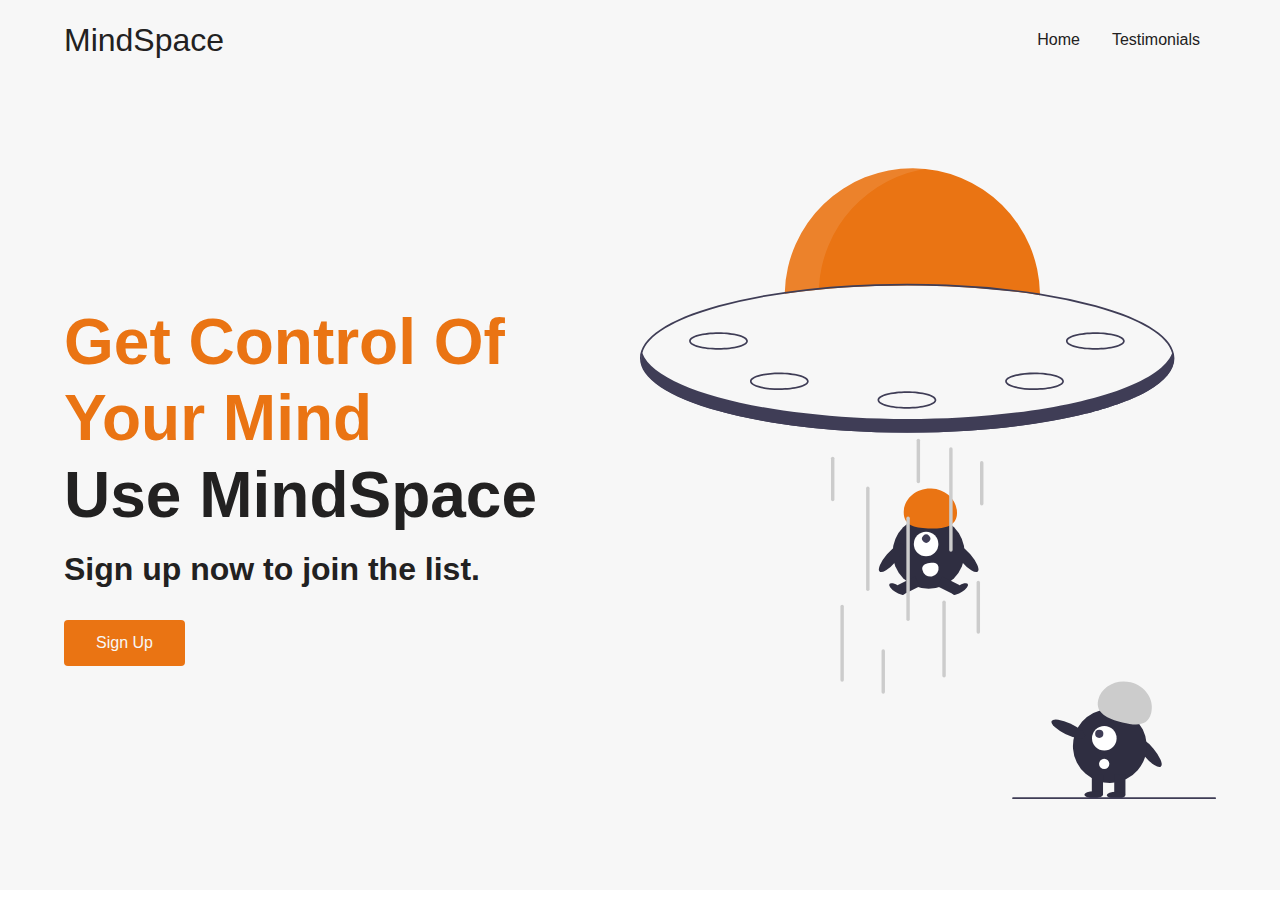
==== commit 15435a87: "Adding Styling and Css" ====
--- a/index.html
+++ b/index.html
@@ -1,139 +1,45 @@
 <!DOCTYPE html>
 <html lang="en">
-<head>
-    <meta charset="UTF-8">
-    <meta http-equiv="X-UA-Compatible" content="IE=edge">
-    <meta name="viewport" content="width=device-width, initial-scale=1.0">
-    <title>Pranav Kulkarni</title>
-    <link rel="icon" type="image/x-icon" href="/img/undraw_make_it_rain_re_w9pc.svg">
-    <link rel="stylesheet" href="https://cdnjs.cloudflare.com/ajax/libs/font-awesome/6.2.1/css/all.min.css" integrity="sha512-MV7K8+y+gLIBoVD59lQIYicR65iaqukzvf/nwasF0nqhPay5w/9lJmVM2hMDcnK1OnMGCdVK+iQrJ7lzPJQd1w==" crossorigin="anonymous" referrerpolicy="no-referrer" />
-    <link rel="stylesheet" href="/styles.css">
-    <link rel="stylesheet" href="path/to/font-awesome/css/font-awesome.min.css">
-    
-</head>
-<body>
-    <div id="header">
-        <div class="container">
-            <nav>
-                <img src="/img/undraw_make_it_rain_re_w9pc.svg" class="logo">
-                <ul>
-                    <li><a href="#">Home</a></li>
-                    <li><a href="#about">About </a></li>
-                    <li><a href="#portfolio">Portfolio</a></li>
-                    <li><a href="#contact">Socials</a></li>
-                </ul>
-            </nav>
-            <div class="header-text">
-                <p>Web-Developer</p>
-                <h1>Hi !  I am <span>Pranav</span><br> a Passionate Web-Developer<br> from India </h1>
-            </div>
+  <head>
+    <meta charset="UTF-8" />
+    <meta name="viewport" content="width=device-width, initial-scale=1.0" />
+    <link
+      rel="stylesheet"
+      href="https://use.fontawesome.com/releases/v5.15.1/css/all.css"
+      integrity="sha384-vp86vTRFVJgpjF9jiIGPEEqYqlDwgyBgEF109VFjmqGmIY/Y4HV4d3Gp2irVfcrp"
+      crossorigin="anonymous"
+    />
+    <link rel="stylesheet" href="./styles/styles.css" />
+    <title>Document</title>
+  </head>
+  <body>
+    <!-- Navbar Section -->
+    <nav class="navbar">
+      <a href="/" class="navbar__logo">MindSpace </a>
+      <div class="navbar__bars"><i class="fas fa-bars"></i></div>
+      <div class="navbar__menu">
+        <a href="/" class="navbar__menu--links">Home</a>
+        <a href="./Testimonials.html" class="navbar__menu--links">Testimonials</a>
+      </div>
+    </nav>
+
+    <!-- Hero Section -->
+    <div class="hero">
+      <div class="hero__container">
+        <div class="hero__container--left">
+          <h1>Get Control Of Your Mind</h1>
+          <h2>Use MindSpace</h2>
+          <p>Sign up now to join the list.</p>
+          <button class="hero__container--btn"><a href="#">Sign Up</a></button>
         </div>
+        <div class="hero__container--right">
+          <img
+            src="images/img-2.svg"
+            alt="alien"
+            class="hero__container--img"
+          />
+        </div>
+      </div>
     </div>
-    <div id = "about">
-        <div class="container">
-            <div class="row">
-                <div class="about-col-1">
-                    <img src="/img/undraw_developer_activity_re_39tg (1).svg">
-                </div>
-                <div class="about-col-2">
-                    <h1 class="sub-title">About Me</h1>
-                    <p>A web developer’s job is to create websites. While their primary role is to ensure the website is visually appealing and easy to navigate, many web developers are also responsible for the website’s performance and capacity. I use My expertise in UI/UX to build ergonomic and scalable user Experience which help people fulfil 
-                    their objective behind building a website . 
-                    </p>
-                    <div class="tab-titles">
-                        <p class="tab-links active-link" onclick="opentab('Skills')">Skills</p>
-                        <p class="tab-links" onclick="opentab('Experience')">Experience</p>
-                        <p class="tab-links" onclick="opentab('Education')">Education</p>
-                    </div>
-                    <div class="tab-contents active-tab" id="Skills">
-                        <ul>
-                            <li><span>Web Developer</span><br>Devlope MERN Stack Websited </li>
-                            <li><span>UI/UX</span><br>Build Ergonomic and User Friendly Experience For Websites</li>
-                            <li><span>Scrum Master </span><br>Manage SDLC</li>
-                        </ul>
-                    </div>
-                    <div class="tab-contents" id="Experience">
-                        <ul>
-                            <li><span>SDE</span><br>Barclays Pvt. Ltd. </li>
-                            <li><span>Technology Analyst </span><br>Fiserv , Pune </li>
-                            <li><span>Intern</span><br>Fiserv , Banglore </li>
-                        </ul>
-                    </div>
-                    <div class="tab-contents" id="Education">
-                        <ul>
-                            <li><span>Graduate</span><br>Northeastern University,Boston </li>
-                            <li><span>Unergraduate </span><br>SRM Institute Of Science and Technology , Chennai</li>
-                        </ul>
-                    </div>
-                </div>
-            </div>
-        </div>
-
-    </div>
-    <div id = "portfolio">
-        <div class="container">
-            <h1 class="sub-title">My Work</h1>
-            <div class="work-list">
-                    <div class = "work">
-                        <img src = "/img/blog1.jpg">
-                        <div class="layer">
-                            <h3 class="sub-title">Python Key Logger </h3>
-                            <p>A python based desktop application hat creates a log of all the keystrokes made . </p>
-                            <a href="https://github.com/pranavk1511/Python-Keylogger"><i class="fa-solid fa-arrow-up-right-from-square"></i></a>
-                        </div>
-                    </div>
-                    <div class = "work">
-                        <img src = "/img/blog2.jpg">
-                        <div class="layer"> 
-                        <h3 class="sub-title">Comic Book Generator</h3>
-                            <p>A python based program that manipulates images to generate comic type images </p>
-                            <a href="https://github.com/pranavk1511/Comic-from-Python"><i class="fa-solid fa-arrow-up-right-from-square"></i></a>
-                        </div>
-                    </div>
-                    <div class = "work">
-                        <img src = "/img/blog3.jpg">
-                        <div class="layer">
-                        <h3 class="sub-title">Weather  App</h3>
-                            <p>A React app to show weather updates based on a 3rd Party API </p>
-                            <a href="https://github.com/pranavk1511/Weather-App"><i class="fa-solid fa-arrow-up-right-from-square"></i></a>
-                        </div>
-                    </div>
-                    
-            </div>
-            <a href="#" class="btn">See More</a>
-        </div>
-    </div>
-    <div id="contact">
-            <div class="container">
-                    <div class="contact-left">
-                        <h1 class="sub-titlereg">Socials</h1>
-                        <div class="social-icons">
-                            <a href="https://github.com/PranavWasTaken"><i class="fa-regular fa-envelope"></i></a>
-                            <a href="https://github.com/PranavWasTaken"><i class="fa-brands fa-github"></i></a>
-                            <a href="https://twitter.com/pranav_4k"><i class="fa-brands fa-square-twitter"></i></a>
-                            <a href="https://www.linkedin.com/in/pranavkulkarni15/"><i class="fa-brands fa-linkedin"></i></a>
-                        </div>
-                    </div>
-                </div>
-            
-    </div>
-    <script>
-
-        var tablinks = document.getElementsByClassName('tab-links');
-        var tabcontents = document.getElementsByClassName('tab-contents');
-        function opentab(tabname){
-            console.log(tablinks);
-            console.log(tabcontents);
-            for ( tablink of tablinks){
-                tablink.classList.remove('active-link');
-            }
-            for ( tabcontent of tabcontents){
-                tabcontent.classList.remove('active-tab');
-            }
-            event.currentTarget.classList.add('active-link');
-            document.getElementById(tabname).classList.add('active-tab');
-        }
-    </script>
-</body>
-
-</html>+  </body>
+</html>
--- a/styles/styles.css
+++ b/styles/styles.css
@@ -0,0 +1,200 @@
+.navbar__menu--links, .navbar__menu, .navbar__logo {
+  display: flex;
+  align-items: center;
+}
+
+.navbar {
+  background: #f7f7f7;
+  height: 80px;
+  display: flex;
+  justify-content: space-between;
+  padding: 0.5rem calc((100vw - 1200px) / 2);
+  z-index: 10;
+  position: relative;
+}
+.navbar__logo {
+  color: #222121;
+  cursor: pointer;
+  text-decoration: none;
+  font-size: 2rem;
+  margin-left: 24px;
+}
+.navbar__bars {
+  opacity: 0;
+}
+@media screen and (max-width: 768px) {
+  .navbar__bars {
+    color: #222121;
+    opacity: 1;
+    position: absolute;
+    top: 22px;
+    right: 20px;
+    font-size: 2rem;
+  }
+}
+.navbar__menu {
+  list-style: none;
+  text-align: center;
+  margin-right: 24px;
+}
+@media screen and (max-width: 768px) {
+  .navbar__menu {
+    display: none;
+  }
+}
+.navbar__menu--links {
+  color: #222121;
+  justify-content: center;
+  text-decoration: none;
+  padding: 0 1rem;
+}
+.navbar__menu--links:hover {
+  color: #ea7413;
+  transition: all 0.3s ease;
+}
+.navbar__menu #button {
+  padding: 12px 24px;
+  border: none;
+  outline: none;
+  border-radius: 4px;
+  background: #ea7413;
+  margin-left: 16px;
+  color: #f7f7f7;
+}
+.navbar__menu #button:hover {
+  background: #fb4b4e;
+  transition: all 0.3s ease;
+}
+
+* {
+  box-sizing: border-box;
+  margin: 0;
+  padding: 0;
+  font-family: "Kumbh Sans", sans-serif;
+}
+
+.grid-container {
+  margin-top: 45px;
+}
+
+.hero {
+  background-color: #f7f7f7;
+}
+.hero__container {
+  display: grid;
+  grid-template-columns: 1fr 1fr;
+  align-items: center;
+  justify-items: center;
+  margin: 0 auto;
+  height: 90vh;
+  z-index: 1;
+  width: 100%;
+  max-width: 1200px;
+  padding-right: 24px;
+  padding-left: 24px;
+}
+@media screen and (max-width: 768px) {
+  .hero__container {
+    grid-template-columns: 1fr;
+    height: 100%;
+  }
+}
+.hero__container--left {
+  width: 100%;
+  line-height: 1.2;
+}
+@media screen and (max-width: 768px) {
+  .hero__container--left {
+    padding: 5rem 0;
+  }
+}
+@media screen and (max-width: 280px) {
+  .hero__container--left {
+    line-height: 1.5;
+  }
+}
+.hero__container--left h1 {
+  font-size: 4rem;
+  color: #ea7413;
+}
+@media screen and (max-width: 280px) {
+  .hero__container--left h1 {
+    font-size: 1.5rem;
+  }
+}
+.hero__container--left h2 {
+  font-size: 4rem;
+  color: #222121;
+}
+@media screen and (max-width: 280px) {
+  .hero__container--left h2 {
+    font-size: 2rem;
+  }
+}
+.hero__container--left p {
+  font-size: 2rem;
+  color: #222121;
+  margin-top: 1rem;
+  font-weight: 700;
+}
+@media screen and (max-width: 280px) {
+  .hero__container--left p {
+    font-size: 1.5rem;
+  }
+}
+.hero__container--btn {
+  font-size: 1rem;
+  background-color: #ea7413;
+  padding: 14px 32px;
+  border: none;
+  border-radius: 4px;
+  color: #f7f7f7;
+  margin-top: 2rem;
+  cursor: pointer;
+  position: relative;
+  transition: all 0.3s;
+  outline: none;
+}
+.hero__container--btn a {
+  position: relative;
+  z-index: 2;
+  color: #f7f7f7;
+  text-decoration: none;
+}
+.hero__container--btn:after {
+  position: absolute;
+  content: "";
+  top: 0;
+  left: 0;
+  width: 0;
+  height: 100%;
+  background: #fb4b4e;
+  transition: all 0.3s;
+  border-radius: 4px;
+}
+.hero__container--btn:hover:after {
+  width: 100%;
+}
+.hero__container--right {
+  text-align: center;
+}
+.hero__container--img {
+  height: 100%;
+  width: 100%;
+}
+
+.grid-container {
+  display: grid;
+  gap: 50px;
+  grid-template-columns: auto auto auto;
+  background-color: #ea7413;
+  padding: 10px;
+}
+
+.grid-item {
+  background-color: rgba(255, 255, 255, 0.8);
+  border: 1px solid rgba(0, 0, 0, 0.8);
+  padding: 20px;
+  font-size: 30px;
+  text-align: center;
+}/*# sourceMappingURL=styles.css.map */